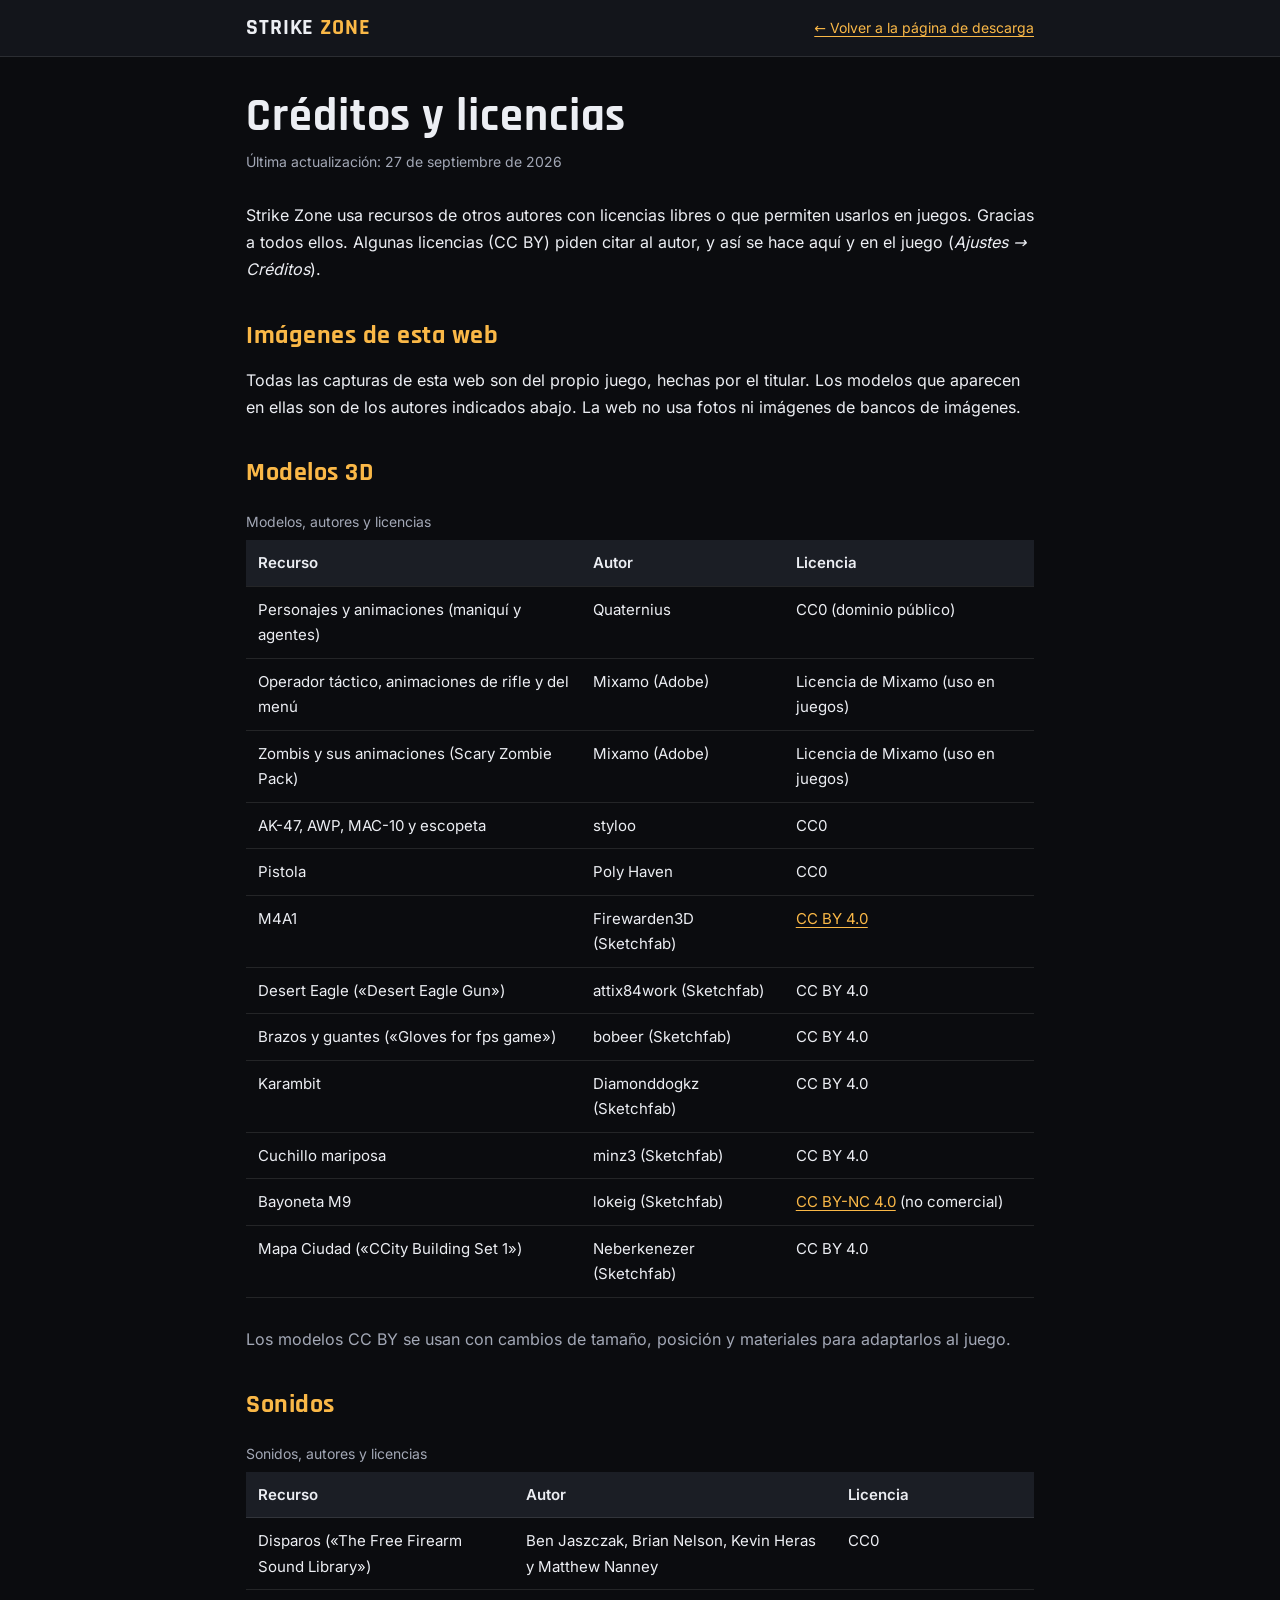
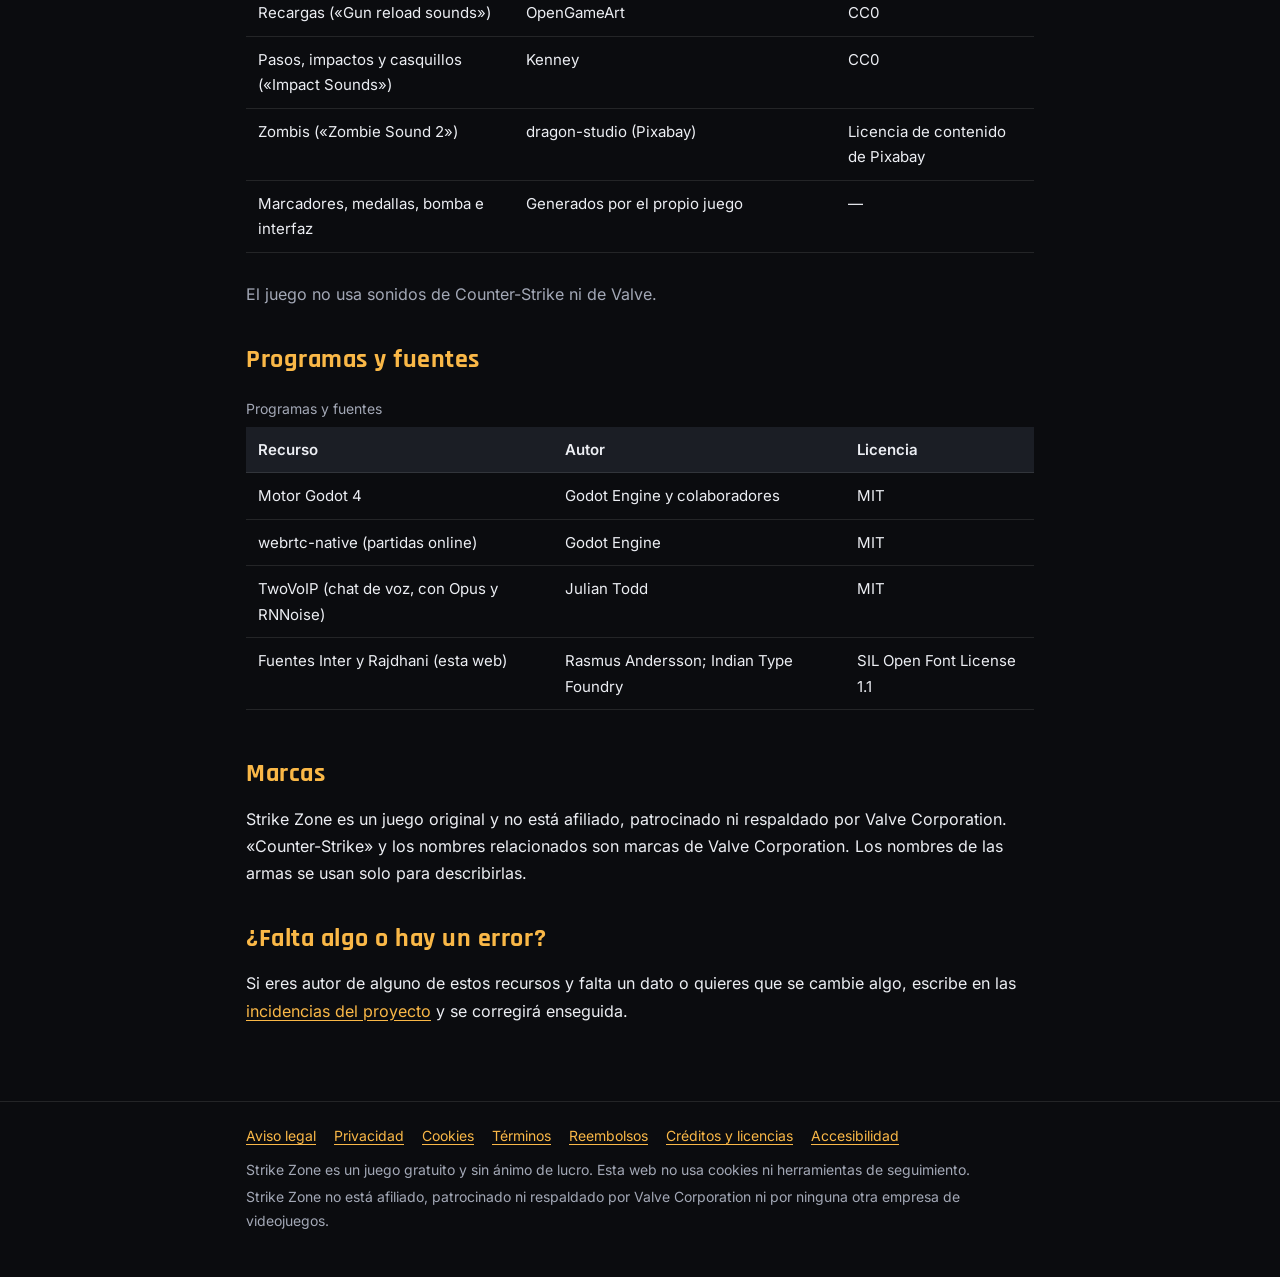
==== creditos.html @ e82e1a75 "Web: privacidad, cookies, términos, reembolsos, aviso legal, créditos y accesibilidad; fuentes local" ====
<!doctype html>
<html lang="es">
<head>
<meta charset="utf-8">
<meta name="viewport" content="width=device-width, initial-scale=1">
<title>Créditos y licencias · Strike Zone</title>
<meta name="description" content="Autores y licencias de los modelos, sonidos, fuentes e imágenes de Strike Zone.">
<meta name="theme-color" content="#0b0c0f">
<meta name="referrer" content="strict-origin-when-cross-origin">
<link rel="icon" href="data:image/svg+xml,%3Csvg xmlns='http://www.w3.org/2000/svg' viewBox='0 0 64 64'%3E%3Crect width='64' height='64' rx='14' fill='%230b0c0f'/%3E%3Ccircle cx='32' cy='32' r='17' fill='none' stroke='%23fab847' stroke-width='5'/%3E%3Cpath d='M32 6v14M32 44v14M6 32h14M44 32h14' stroke='%23fab847' stroke-width='5' stroke-linecap='round'/%3E%3Ccircle cx='32' cy='32' r='3.5' fill='%23fab847'/%3E%3C/svg%3E">
<link rel="stylesheet" href="site.css">
</head>
<body>
<a class="skip" href="#contenido">Saltar al contenido</a>
<header class="bar">
  <div class="in">
    <a class="brand" href="./">STRIKE <span>ZONE</span></a>
    <a class="back" href="./">← Volver a la página de descarga</a>
  </div>
</header>
<main id="contenido">
<h1>Créditos y licencias</h1>
<p class="updated">Última actualización: 27 de septiembre de 2026</p>
<p>Strike Zone usa recursos de otros autores con licencias libres o que permiten usarlos en juegos. Gracias a todos ellos. Algunas licencias (CC BY) piden citar al autor, y así se hace aquí y en el juego (<em>Ajustes → Créditos</em>).</p>

<h2>Imágenes de esta web</h2>
<p>Todas las capturas de esta web son del propio juego, hechas por el titular. Los modelos que aparecen en ellas son de los autores indicados abajo. La web no usa fotos ni imágenes de bancos de imágenes.</p>

<h2>Modelos 3D</h2>
<div class="table-wrap"><table>
<caption>Modelos, autores y licencias</caption>
<thead><tr><th scope="col">Recurso</th><th scope="col">Autor</th><th scope="col">Licencia</th></tr></thead>
<tbody>
<tr><td>Personajes y animaciones (maniquí y agentes)</td><td>Quaternius</td><td>CC0 (dominio público)</td></tr>
<tr><td>Operador táctico, animaciones de rifle y del menú</td><td>Mixamo (Adobe)</td><td>Licencia de Mixamo (uso en juegos)</td></tr>
<tr><td>Zombis y sus animaciones (Scary Zombie Pack)</td><td>Mixamo (Adobe)</td><td>Licencia de Mixamo (uso en juegos)</td></tr>
<tr><td>AK-47, AWP, MAC-10 y escopeta</td><td>styloo</td><td>CC0</td></tr>
<tr><td>Pistola</td><td>Poly Haven</td><td>CC0</td></tr>
<tr><td>M4A1</td><td>Firewarden3D (Sketchfab)</td><td><a href="https://creativecommons.org/licenses/by/4.0/deed.es">CC BY 4.0</a></td></tr>
<tr><td>Desert Eagle («Desert Eagle Gun»)</td><td>attix84work (Sketchfab)</td><td>CC BY 4.0</td></tr>
<tr><td>Brazos y guantes («Gloves for fps game»)</td><td>bobeer (Sketchfab)</td><td>CC BY 4.0</td></tr>
<tr><td>Karambit</td><td>Diamonddogkz (Sketchfab)</td><td>CC BY 4.0</td></tr>
<tr><td>Cuchillo mariposa</td><td>minz3 (Sketchfab)</td><td>CC BY 4.0</td></tr>
<tr><td>Bayoneta M9</td><td>lokeig (Sketchfab)</td><td><a href="https://creativecommons.org/licenses/by-nc/4.0/deed.es">CC BY-NC 4.0</a> (no comercial)</td></tr>
<tr><td>Mapa Ciudad («CCity Building Set 1»)</td><td>Neberkenezer (Sketchfab)</td><td>CC BY 4.0</td></tr>
</tbody></table></div>
<p class="dim">Los modelos CC BY se usan con cambios de tamaño, posición y materiales para adaptarlos al juego.</p>

<h2>Sonidos</h2>
<div class="table-wrap"><table>
<caption>Sonidos, autores y licencias</caption>
<thead><tr><th scope="col">Recurso</th><th scope="col">Autor</th><th scope="col">Licencia</th></tr></thead>
<tbody>
<tr><td>Disparos («The Free Firearm Sound Library»)</td><td>Ben Jaszczak, Brian Nelson, Kevin Heras y Matthew Nanney</td><td>CC0</td></tr>
<tr><td>Recargas («Gun reload sounds»)</td><td>OpenGameArt</td><td>CC0</td></tr>
<tr><td>Pasos, impactos y casquillos («Impact Sounds»)</td><td>Kenney</td><td>CC0</td></tr>
<tr><td>Zombis («Zombie Sound 2»)</td><td>dragon-studio (Pixabay)</td><td>Licencia de contenido de Pixabay</td></tr>
<tr><td>Marcadores, medallas, bomba e interfaz</td><td>Generados por el propio juego</td><td>—</td></tr>
</tbody></table></div>
<p class="dim">El juego no usa sonidos de Counter-Strike ni de Valve.</p>

<h2>Programas y fuentes</h2>
<div class="table-wrap"><table>
<caption>Programas y fuentes</caption>
<thead><tr><th scope="col">Recurso</th><th scope="col">Autor</th><th scope="col">Licencia</th></tr></thead>
<tbody>
<tr><td>Motor Godot 4</td><td>Godot Engine y colaboradores</td><td>MIT</td></tr>
<tr><td>webrtc-native (partidas online)</td><td>Godot Engine</td><td>MIT</td></tr>
<tr><td>TwoVoIP (chat de voz, con Opus y RNNoise)</td><td>Julian Todd</td><td>MIT</td></tr>
<tr><td>Fuentes Inter y Rajdhani (esta web)</td><td>Rasmus Andersson; Indian Type Foundry</td><td>SIL Open Font License 1.1</td></tr>
</tbody></table></div>

<h2>Marcas</h2>
<p>Strike Zone es un juego original y no está afiliado, patrocinado ni respaldado por Valve Corporation. «Counter-Strike» y los nombres relacionados son marcas de Valve Corporation. Los nombres de las armas se usan solo para describirlas.</p>

<h2>¿Falta algo o hay un error?</h2>
<p>Si eres autor de alguno de estos recursos y falta un dato o quieres que se cambie algo, escribe en las <a href="https://github.com/NewZile/arena-fps/issues">incidencias del proyecto</a> y se corregirá enseguida.</p>
</main>
<footer class="site">
  <div class="in">
    <nav aria-label="Información legal"><ul><li><a href="aviso-legal.html">Aviso legal</a></li><li><a href="privacidad.html">Privacidad</a></li><li><a href="cookies.html">Cookies</a></li><li><a href="terminos.html">Términos</a></li><li><a href="reembolsos.html">Reembolsos</a></li><li><a href="creditos.html">Créditos y licencias</a></li><li><a href="accesibilidad.html">Accesibilidad</a></li></ul></nav>
    <p>Strike Zone es un juego gratuito y sin ánimo de lucro. Esta web no usa cookies ni herramientas de seguimiento.</p>
    <p>Strike Zone no está afiliado, patrocinado ni respaldado por Valve Corporation ni por ninguna otra empresa de videojuegos.</p>
  </div>
</footer>
</body>
</html>
---- site.css ----
/* Estilos de las páginas legales y de información (la portada, index.html,
   lleva los suyos dentro). Fuentes servidas desde la propia web: no se
   conecta a Google ni a ningún otro servidor para cargarlas. */
@font-face { font-family: Inter; font-style: normal; font-weight: 400 700; font-display: swap; src: url("fonts/inter.woff2") format("woff2"); }
@font-face { font-family: Rajdhani; font-style: normal; font-weight: 600; font-display: swap; src: url("fonts/rajdhani-600.woff2") format("woff2"); }
@font-face { font-family: Rajdhani; font-style: normal; font-weight: 700; font-display: swap; src: url("fonts/rajdhani-700.woff2") format("woff2"); }

:root {
  --bg: #0b0c0f;
  --card: #15171d;
  --card-2: #1b1e25;
  --line: rgba(255,255,255,0.1);
  --text: #eceef3;
  --dim: #a3a8b6;
  --accent: #fab847;
  --accent-ink: #1a1205;
}
* { box-sizing: border-box; }
html, body { margin: 0; }
body {
  background: var(--bg);
  color: var(--text);
  font: 16px/1.7 Inter, system-ui, sans-serif;
  min-height: 100vh;
}
h1, h2, h3 { font-family: Rajdhani, Inter, sans-serif; letter-spacing: 0.02em; line-height: 1.2; }
a { color: var(--accent); text-underline-offset: 3px; }
a:hover { text-decoration-thickness: 2px; }
a:focus-visible, button:focus-visible { outline: 3px solid #fff; outline-offset: 3px; border-radius: 4px; }
.skip {
  position: absolute; left: 16px; top: -60px; z-index: 20;
  background: var(--accent); color: var(--accent-ink); font-weight: 600;
  padding: 10px 16px; border-radius: 8px; text-decoration: none;
}
.skip:focus { top: 12px; }
.bar {
  border-bottom: 1px solid var(--line);
  background: rgba(21,23,29,0.9);
}
.bar .in { max-width: 820px; margin: 0 auto; padding: 14px 16px; display: flex; align-items: center; gap: 16px; flex-wrap: wrap; }
.brand { font: 700 22px Rajdhani, sans-serif; color: var(--text); text-decoration: none; letter-spacing: .04em; }
.brand span { color: var(--accent); }
.bar .back { margin-left: auto; font-size: 14px; }
main { max-width: 820px; margin: 0 auto; padding: 32px 16px 60px; }
main h1 { font-size: clamp(32px, 7vw, 46px); margin: 0 0 6px; }
.updated { color: var(--dim); font-size: 14px; margin: 0 0 28px; }
main h2 { font-size: 26px; margin: 36px 0 10px; color: var(--accent); }
main h3 { font-size: 20px; margin: 22px 0 6px; }
main p, main li { color: var(--text); }
main ul { padding-left: 22px; }
.box { background: var(--card); border: 1px solid var(--line); border-radius: 12px; padding: 16px 20px; margin: 16px 0; }
.box p:first-child { margin-top: 0; }
.box p:last-child { margin-bottom: 0; }
table { width: 100%; border-collapse: collapse; margin: 12px 0; font-size: 15px; }
caption { text-align: left; color: var(--dim); font-size: 14px; padding-bottom: 6px; }
th, td { text-align: left; vertical-align: top; padding: 10px 12px; border-bottom: 1px solid var(--line); }
th { background: var(--card-2); font-weight: 600; }
.table-wrap { overflow-x: auto; }
.dim { color: var(--dim); }
footer.site { border-top: 1px solid var(--line); color: var(--dim); font-size: 14px; }
footer.site .in { max-width: 820px; margin: 0 auto; padding: 22px 16px 40px; }
footer.site nav ul { list-style: none; padding: 0; margin: 0 0 10px; display: flex; flex-wrap: wrap; gap: 6px 18px; }
footer.site p { margin: 4px 0; }
@media (prefers-reduced-motion: reduce) { * { scroll-behavior: auto !important; transition: none !important; animation: none !important; } }
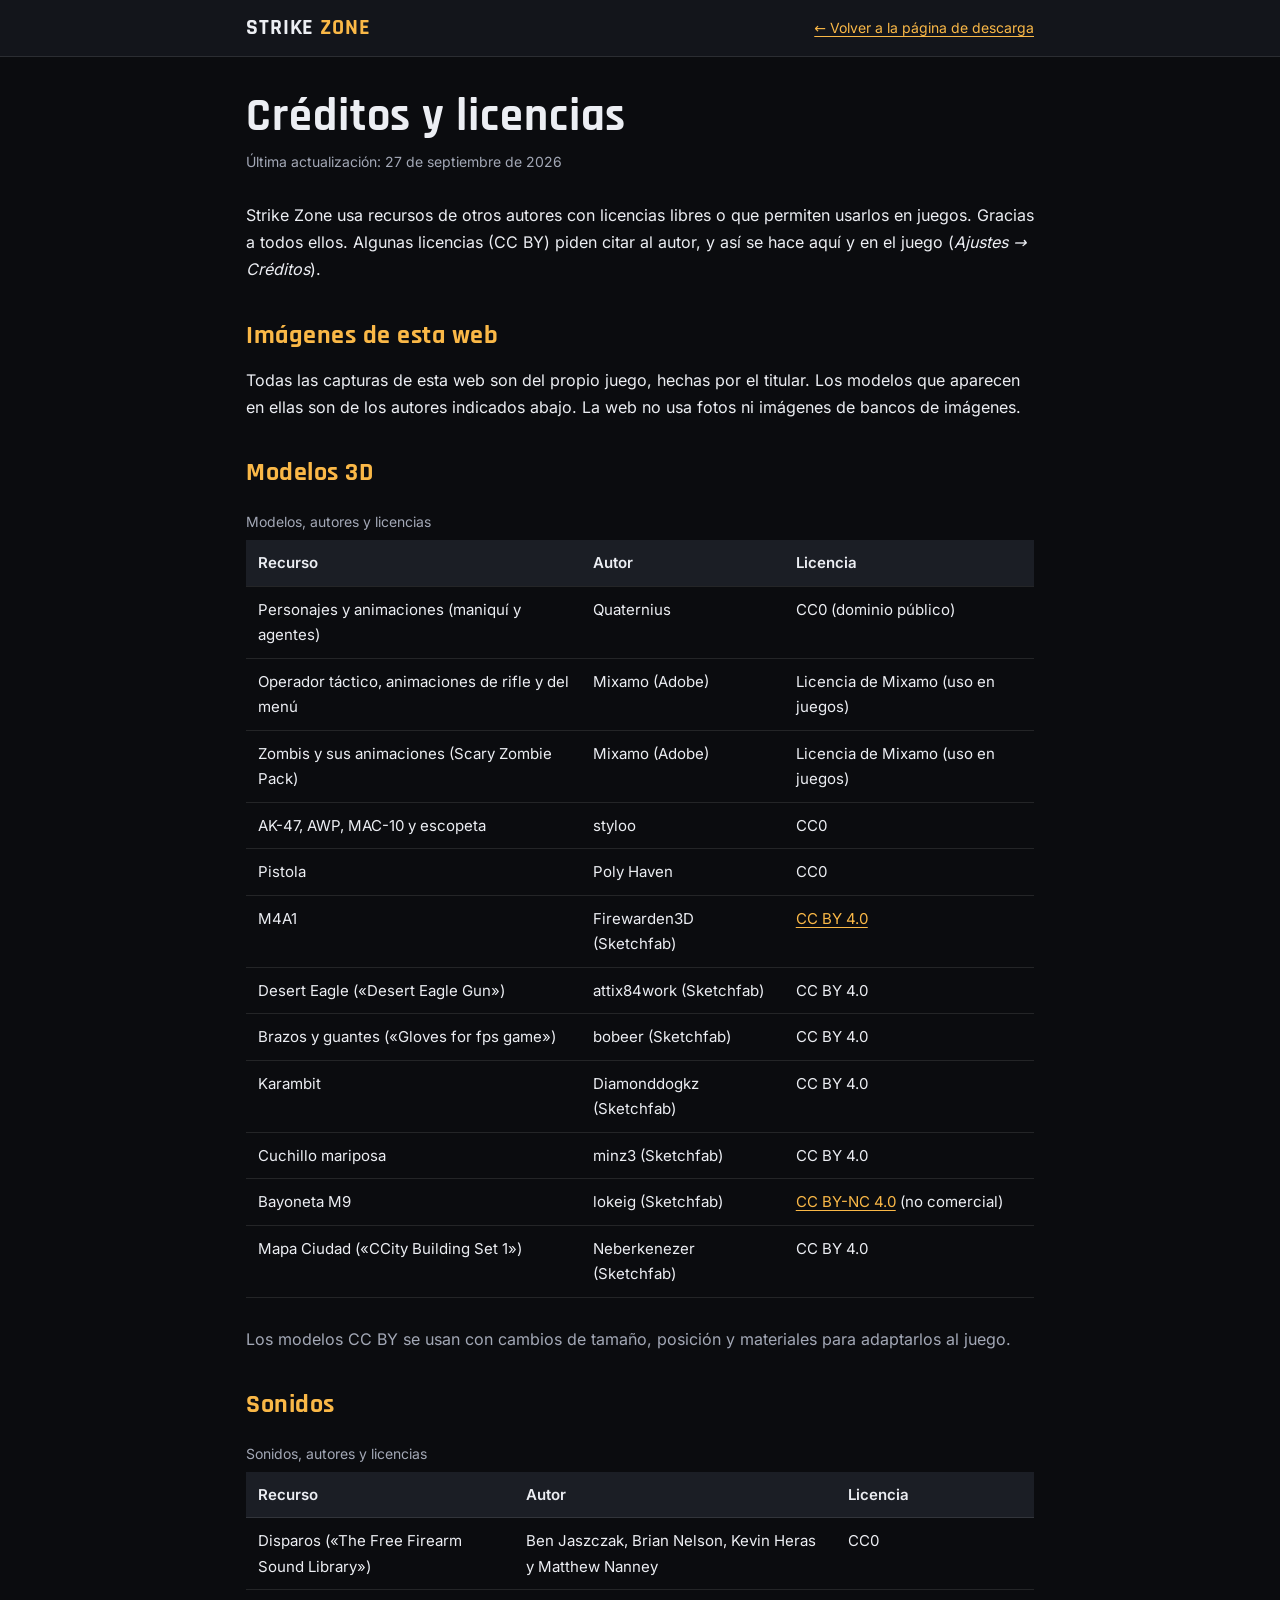
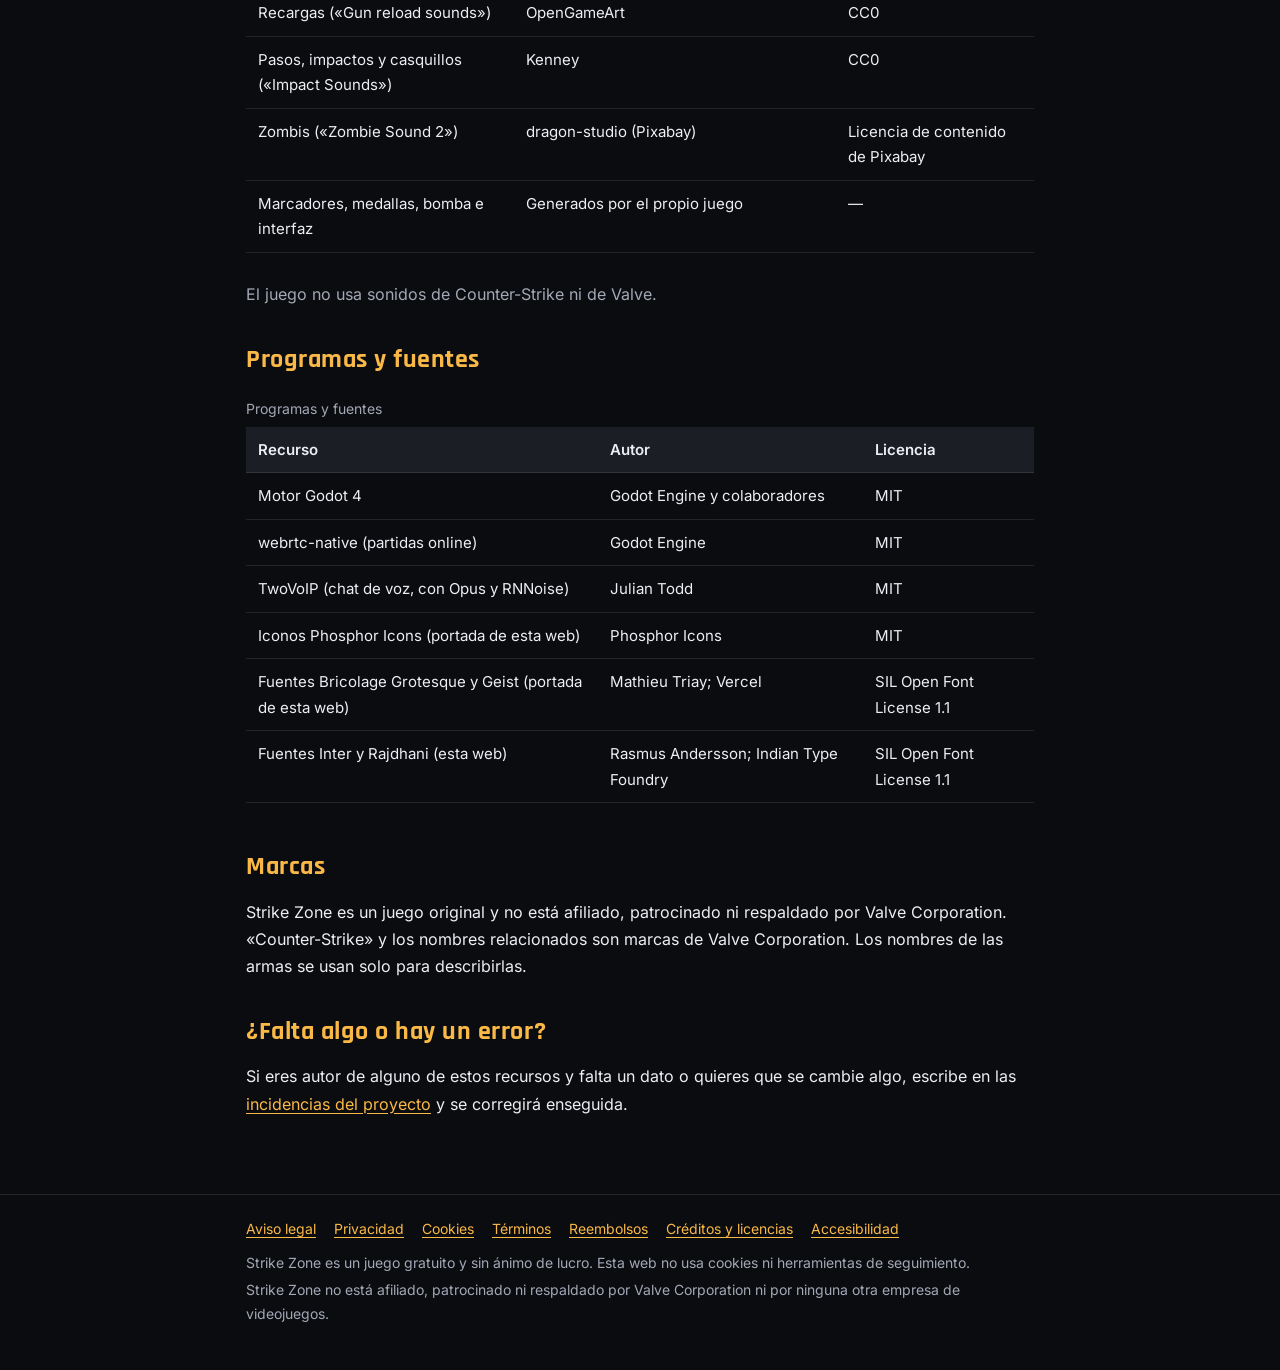
==== commit 26944bdd: "Rediseño de la portada: tema oscuro con acento ámbar, doble bisel y nuevas fuentes Co-Authored-By: C" ====
--- a/creditos.html
+++ b/creditos.html
@@ -67,6 +67,8 @@
 <tr><td>Motor Godot 4</td><td>Godot Engine y colaboradores</td><td>MIT</td></tr>
 <tr><td>webrtc-native (partidas online)</td><td>Godot Engine</td><td>MIT</td></tr>
 <tr><td>TwoVoIP (chat de voz, con Opus y RNNoise)</td><td>Julian Todd</td><td>MIT</td></tr>
+<tr><td>Iconos Phosphor Icons (portada de esta web)</td><td>Phosphor Icons</td><td>MIT</td></tr>
+<tr><td>Fuentes Bricolage Grotesque y Geist (portada de esta web)</td><td>Mathieu Triay; Vercel</td><td>SIL Open Font License 1.1</td></tr>
 <tr><td>Fuentes Inter y Rajdhani (esta web)</td><td>Rasmus Andersson; Indian Type Foundry</td><td>SIL Open Font License 1.1</td></tr>
 </tbody></table></div>
 
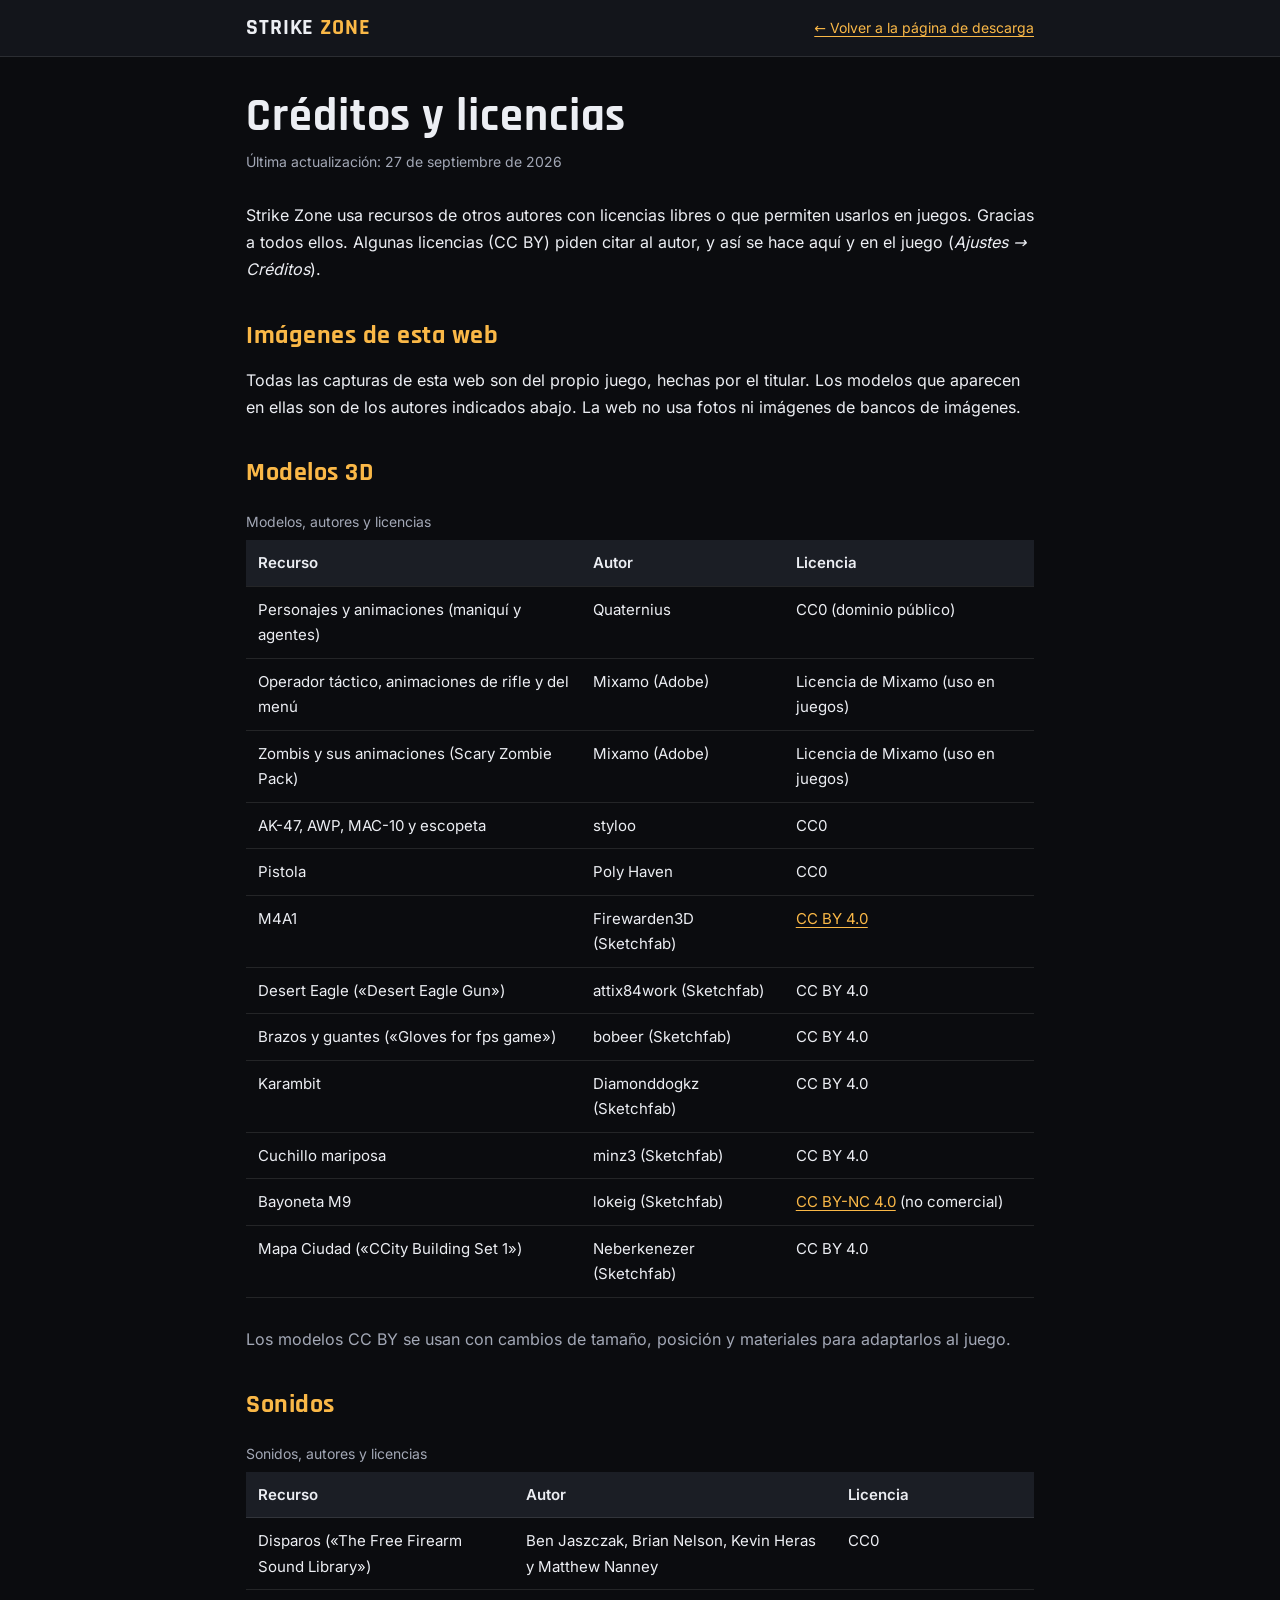
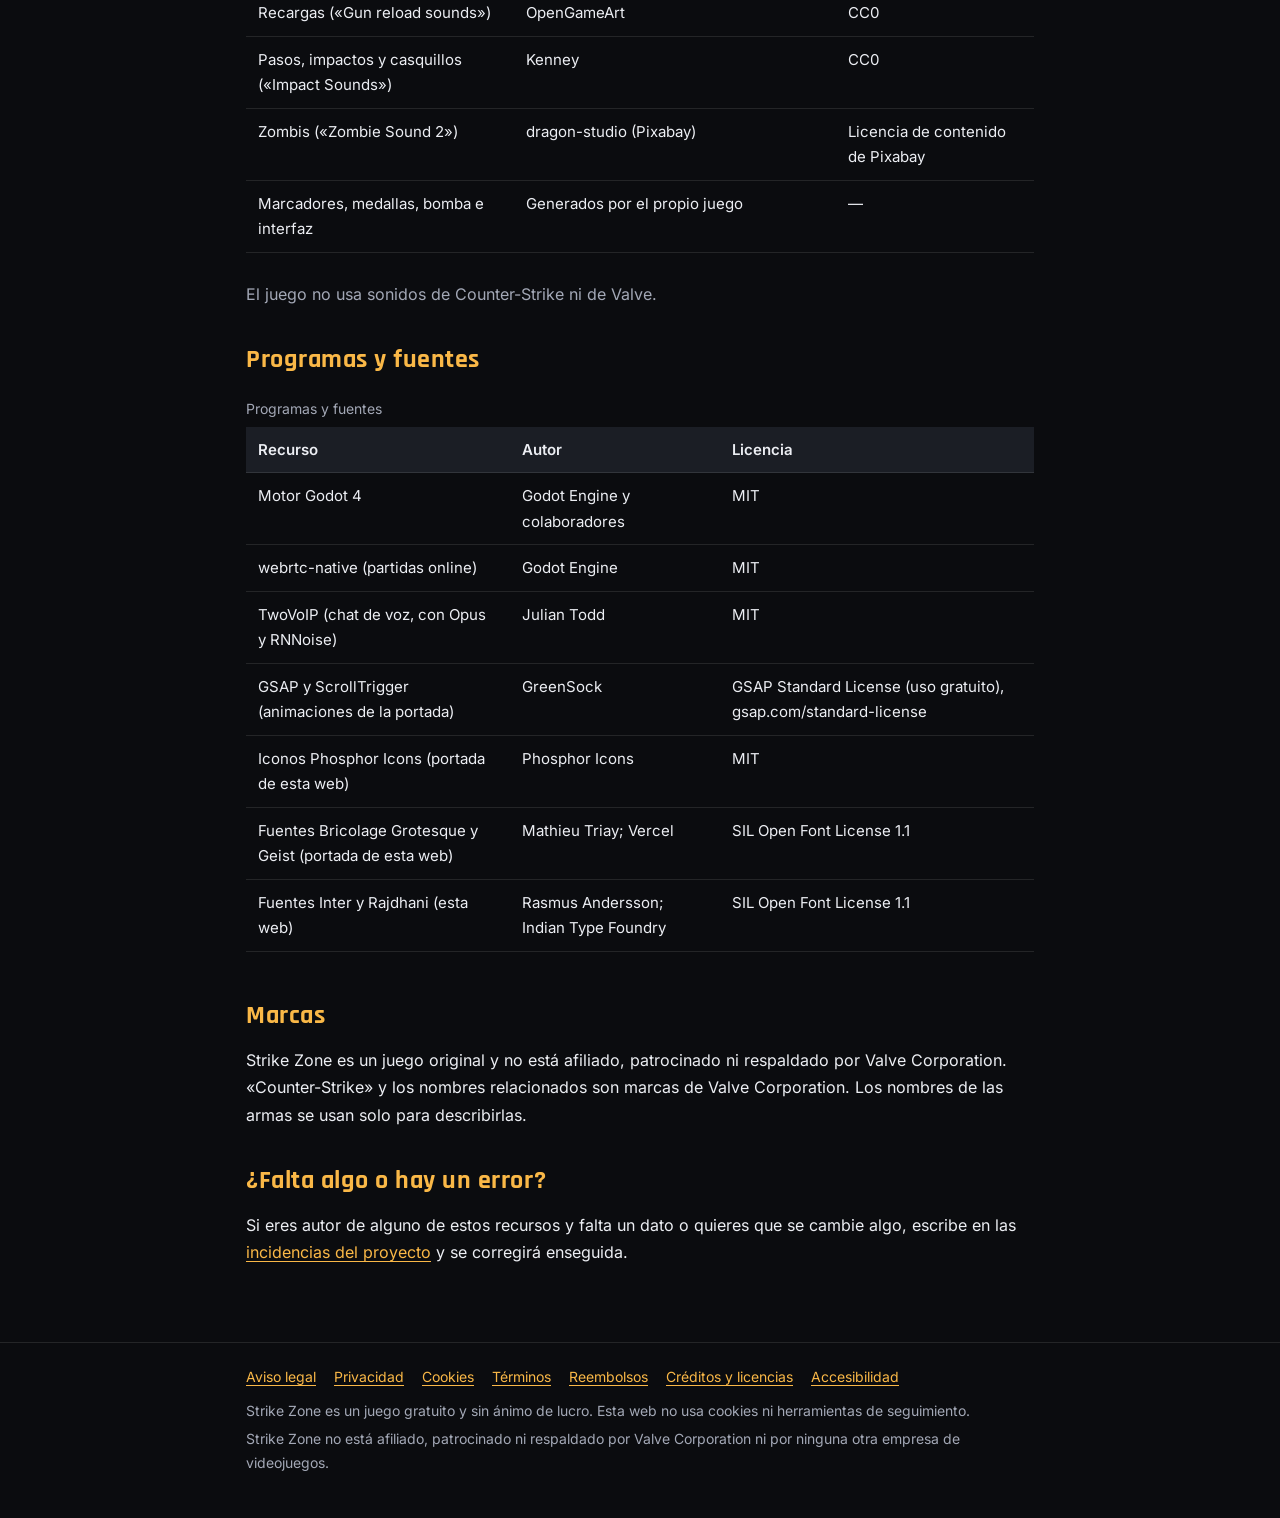
==== commit a1b5b2c6: "Portada: GSAP local, menú móvil, imágenes en el titular, pasos a todo el ancho y ajustes de accesibi" ====
--- a/creditos.html
+++ b/creditos.html
@@ -67,6 +67,7 @@
 <tr><td>Motor Godot 4</td><td>Godot Engine y colaboradores</td><td>MIT</td></tr>
 <tr><td>webrtc-native (partidas online)</td><td>Godot Engine</td><td>MIT</td></tr>
 <tr><td>TwoVoIP (chat de voz, con Opus y RNNoise)</td><td>Julian Todd</td><td>MIT</td></tr>
+<tr><td>GSAP y ScrollTrigger (animaciones de la portada)</td><td>GreenSock</td><td>GSAP Standard License (uso gratuito), gsap.com/standard-license</td></tr>
 <tr><td>Iconos Phosphor Icons (portada de esta web)</td><td>Phosphor Icons</td><td>MIT</td></tr>
 <tr><td>Fuentes Bricolage Grotesque y Geist (portada de esta web)</td><td>Mathieu Triay; Vercel</td><td>SIL Open Font License 1.1</td></tr>
 <tr><td>Fuentes Inter y Rajdhani (esta web)</td><td>Rasmus Andersson; Indian Type Foundry</td><td>SIL Open Font License 1.1</td></tr>
